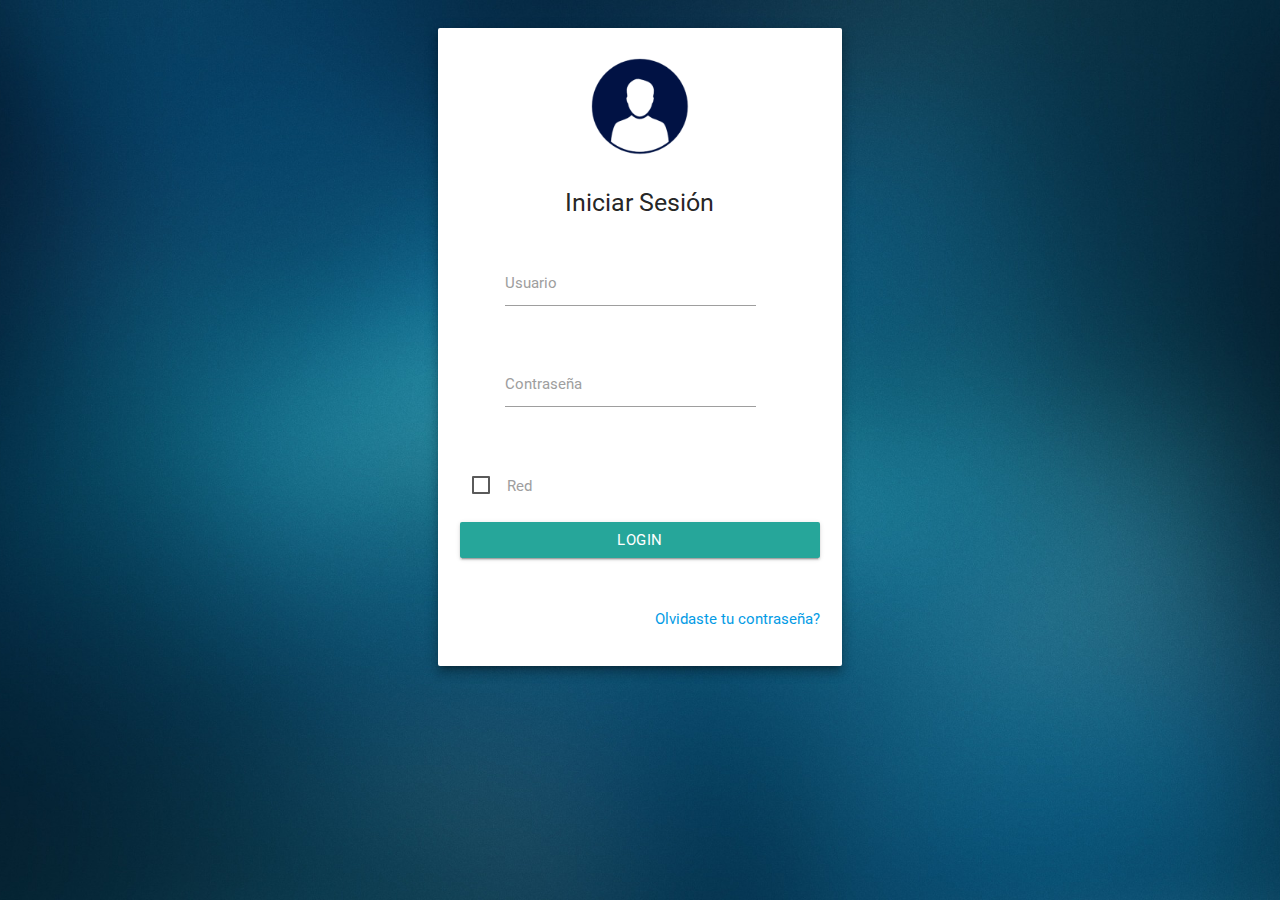
==== Login/login.html @ 3c60a463 "Login" ====
<!DOCTYPE html>
<html lang="en">
<head>
	<title>Iniciar Sesión.</title>
	<meta charset="utf-8">
    <meta name="viewport" content="width=device-width, initial-scale=1, shrink-to-fit=no">
    <link href="https://fonts.googleapis.com/icon?family=Material+Icons" rel="stylesheet">
    <link href="https://fonts.googleapis.com/css?family=Roboto" rel="stylesheet">
	<link rel="stylesheet" href="css/materialize.min.css">
	<link rel="stylesheet" href="css/font-awesome.min.css">
	<link rel="stylesheet" href="css/animate.css">
	<link rel="stylesheet" href="css/estilosLogin.css">
</head>
<body>
    <section id="header1-1" style="margin-top:20px;">
       <div class="row">
        <div class="col s12 m4 offset-m4">
<div id="login-page" class="row">
    <div class="col s12 z-depth-4 card-panel">
        <div class="row">
          <div class="input-field col s12 center">
          	<div class="input-field col s4 offset-s4">
            	<img src="img/user.png" alt="" class="circle responsive-img">
        	</div>
          </div>
          <div class="input-field col s12 center">
            <h5 class="center login-form-text">Iniciar Sesión</h5>
          </div>
        </div>
        <div class="row margin">
          <div class="input-field col s10">
            <i class="mdi-social-person-outline prefix"></i>
            <input id="username" type="text">
            <label for="username" class="center-align">Usuario</label>
          </div>
        </div>
        <div class="row margin">
          <div class="input-field col s10">
            <i class="mdi-action-lock-outline prefix"></i>
            <input id="password" type="password">
            <label for="password" class="">Contraseña</label>
          </div>
        </div>
        <div class="row">          
          <div class="input-field col s12">
              <input type="checkbox" id="cb" />
     		 <label for="cb">Red</label>
          </div>
        </div>
        <div class="row">
          <div class="input-field col s12">
            <a href="index.html" class="btn waves-effect waves-light col s12">Login</a>
          </div>
        </div>
        <div class="row">

          <div class="input-field col s12">
              <p class="margin right-align medium-small"><a href="page-forgot-password.html">Olvidaste tu contraseña?</a></p>
          </div>          
        </div>
    </div>
  </div>
   </div>
</div>
    </section>
    <script type="text/javascript" src="js/jQuery.min.js"></script>
	<script type="text/javascript" src="js/materialize.min.js"></script>
	<script type="text/javascript" src="js/inicializacion.js"></script>
</body>
</html>
---- Login/css/estilosLogin.css ----
html {
  background-image: url("../img/fondo.jpg");
  background-repeat: no-repeat;
  background-position: center center;
  background-attachment: fixed;
  -webkit-background-size: cover;
  -moz-background-size: cover;
  -o-background-size: cover;
  background-size: cover;
}
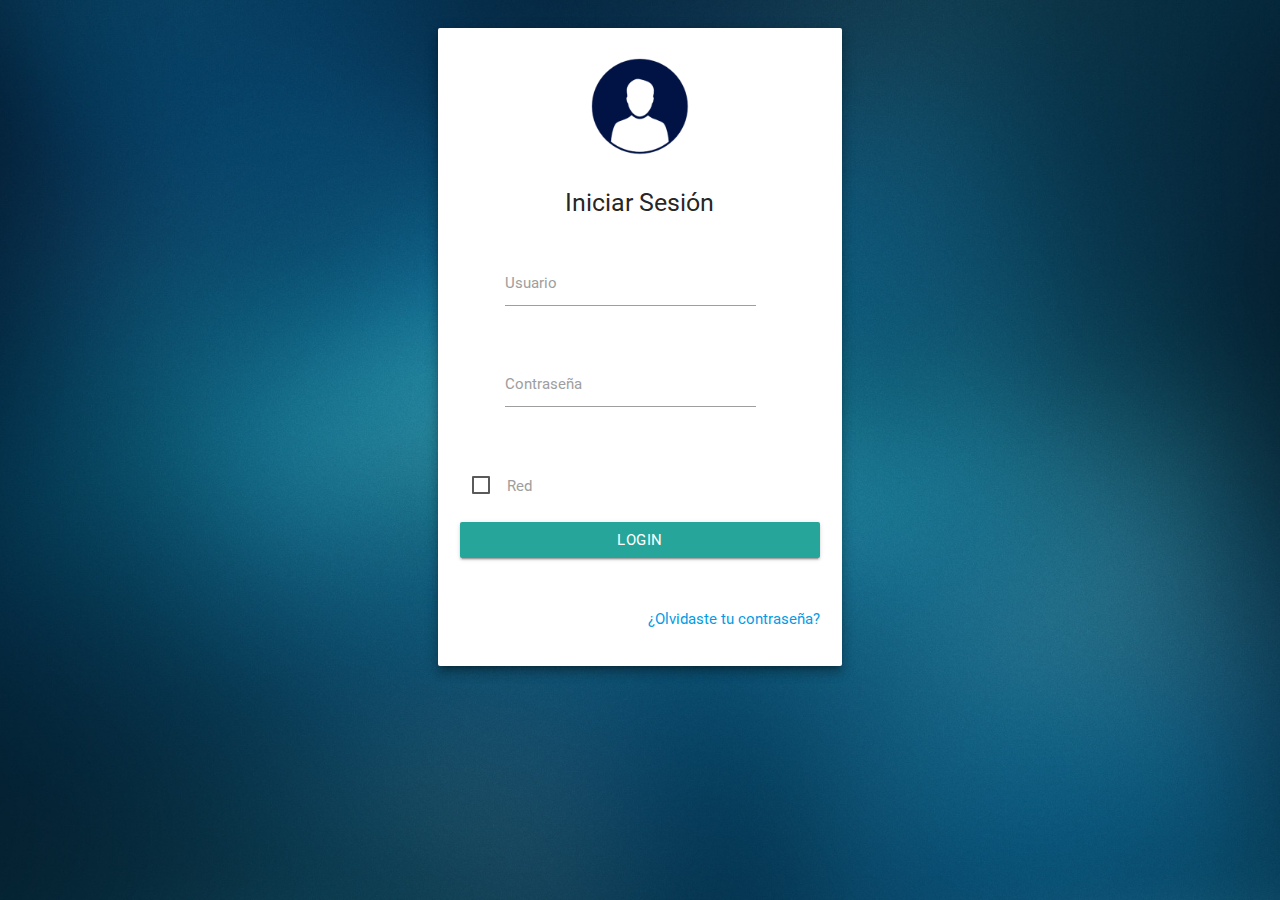
==== commit 2c7b85f9: "Login" ====
--- a/Login/login.html
+++ b/Login/login.html
@@ -55,7 +55,7 @@
         <div class="row">
 
           <div class="input-field col s12">
-              <p class="margin right-align medium-small"><a href="page-forgot-password.html">Olvidaste tu contraseña?</a></p>
+              <p class="margin right-align medium-small"><a href="page-forgot-password.html">¿Olvidaste tu contraseña?</a></p>
           </div>          
         </div>
     </div>
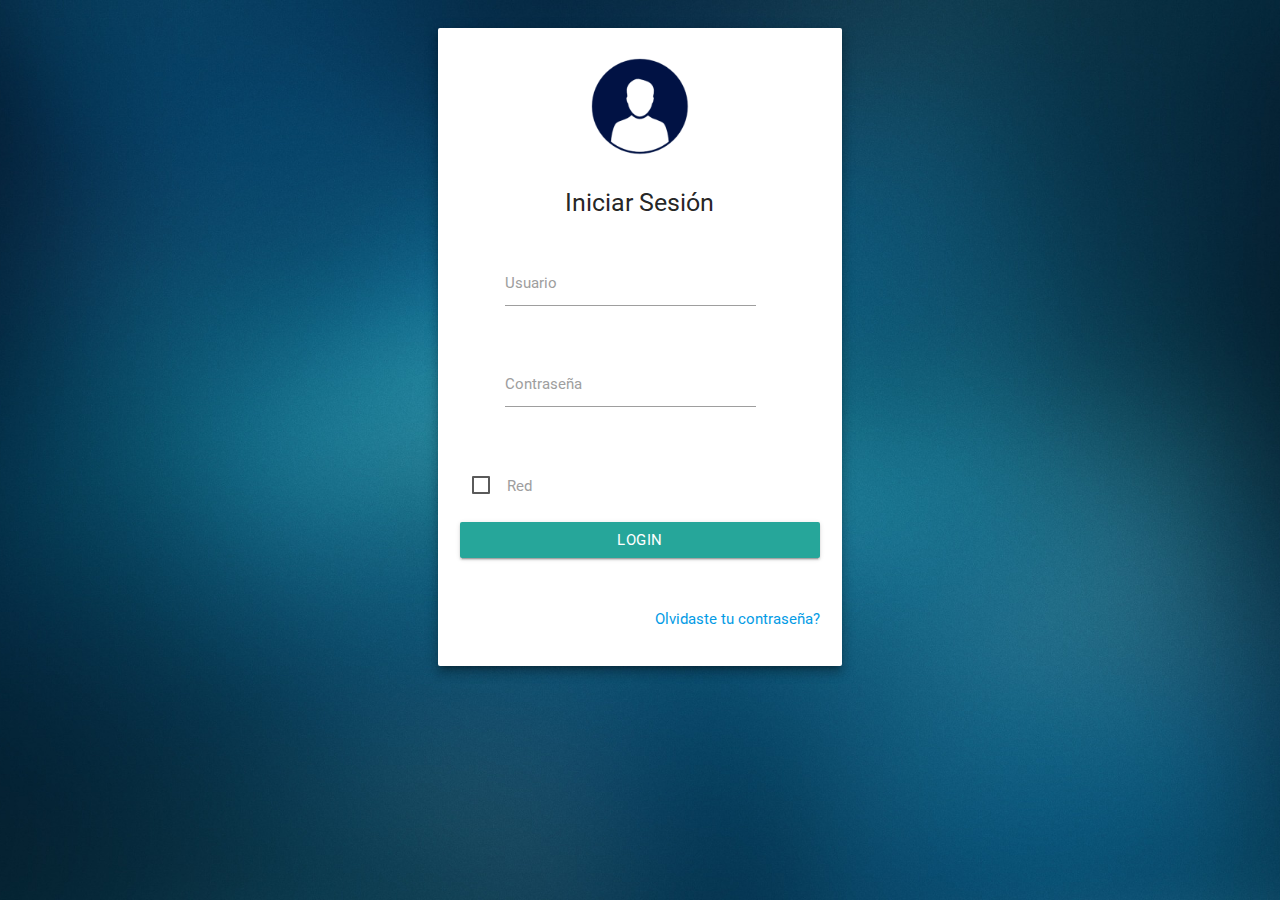
==== commit c071dca8: "Login" ====
--- a/Login/login.html
+++ b/Login/login.html
@@ -55,7 +55,7 @@
         <div class="row">
 
           <div class="input-field col s12">
-              <p class="margin right-align medium-small"><a href="page-forgot-password.html">¿Olvidaste tu contraseña?</a></p>
+              <p class="margin right-align medium-small"><a href="page-forgot-password.html">Olvidaste tu contraseña?</a></p>
           </div>          
         </div>
     </div>
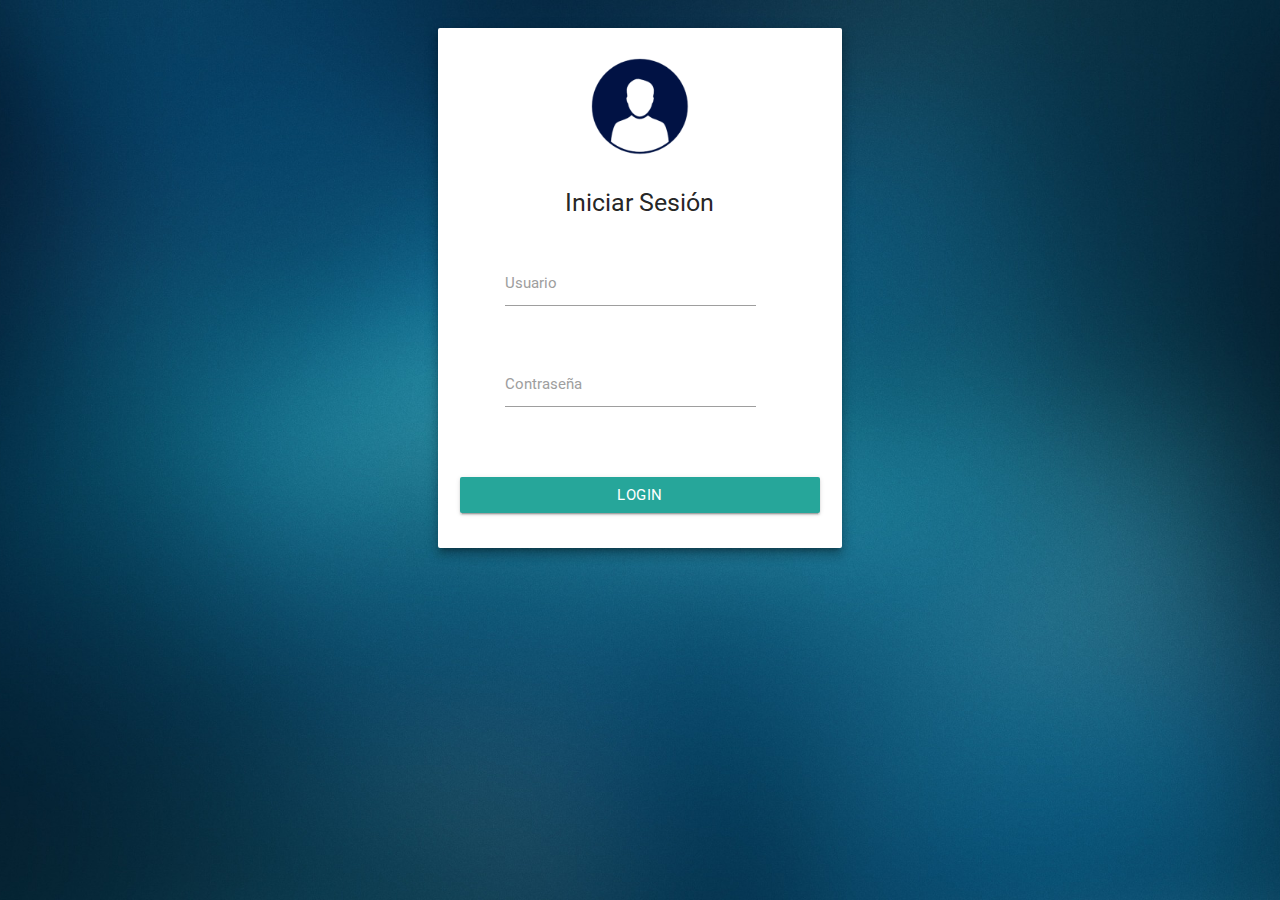
==== commit 09327a74: "se arreglo la parte responsiva del header y los filtros" ====
--- a/Login/login.html
+++ b/Login/login.html
@@ -10,6 +10,9 @@
 	<link rel="stylesheet" href="css/font-awesome.min.css">
 	<link rel="stylesheet" href="css/animate.css">
 	<link rel="stylesheet" href="css/estilosLogin.css">
+    <link rel="stylesheet" href="css/swiper.min.css">
+    <link rel="stylesheet" href="css/swal.css">
+
 </head>
 <body>
     <section id="header1-1" style="margin-top:20px;">
@@ -41,23 +44,12 @@
             <label for="password" class="">Contraseña</label>
           </div>
         </div>
-        <div class="row">          
+        <div class="row">
           <div class="input-field col s12">
-              <input type="checkbox" id="cb" />
-     		 <label for="cb">Red</label>
+            <p id="send" class="btn waves-effect waves-light col s12">Login</p>
           </div>
         </div>
-        <div class="row">
-          <div class="input-field col s12">
-            <a href="index.html" class="btn waves-effect waves-light col s12">Login</a>
-          </div>
-        </div>
-        <div class="row">
 
-          <div class="input-field col s12">
-              <p class="margin right-align medium-small"><a href="page-forgot-password.html">Olvidaste tu contraseña?</a></p>
-          </div>          
-        </div>
     </div>
   </div>
    </div>
@@ -66,5 +58,10 @@
     <script type="text/javascript" src="js/jQuery.min.js"></script>
 	<script type="text/javascript" src="js/materialize.min.js"></script>
 	<script type="text/javascript" src="js/inicializacion.js"></script>
+    <script src="js/swiper.jquery.min.js"></script>
+    <script src="js/swiper.min.js"></script>
+    <script src="js/swal.js"></script>
+    <script src="js/login.js"></script>
+
 </body>
 </html>